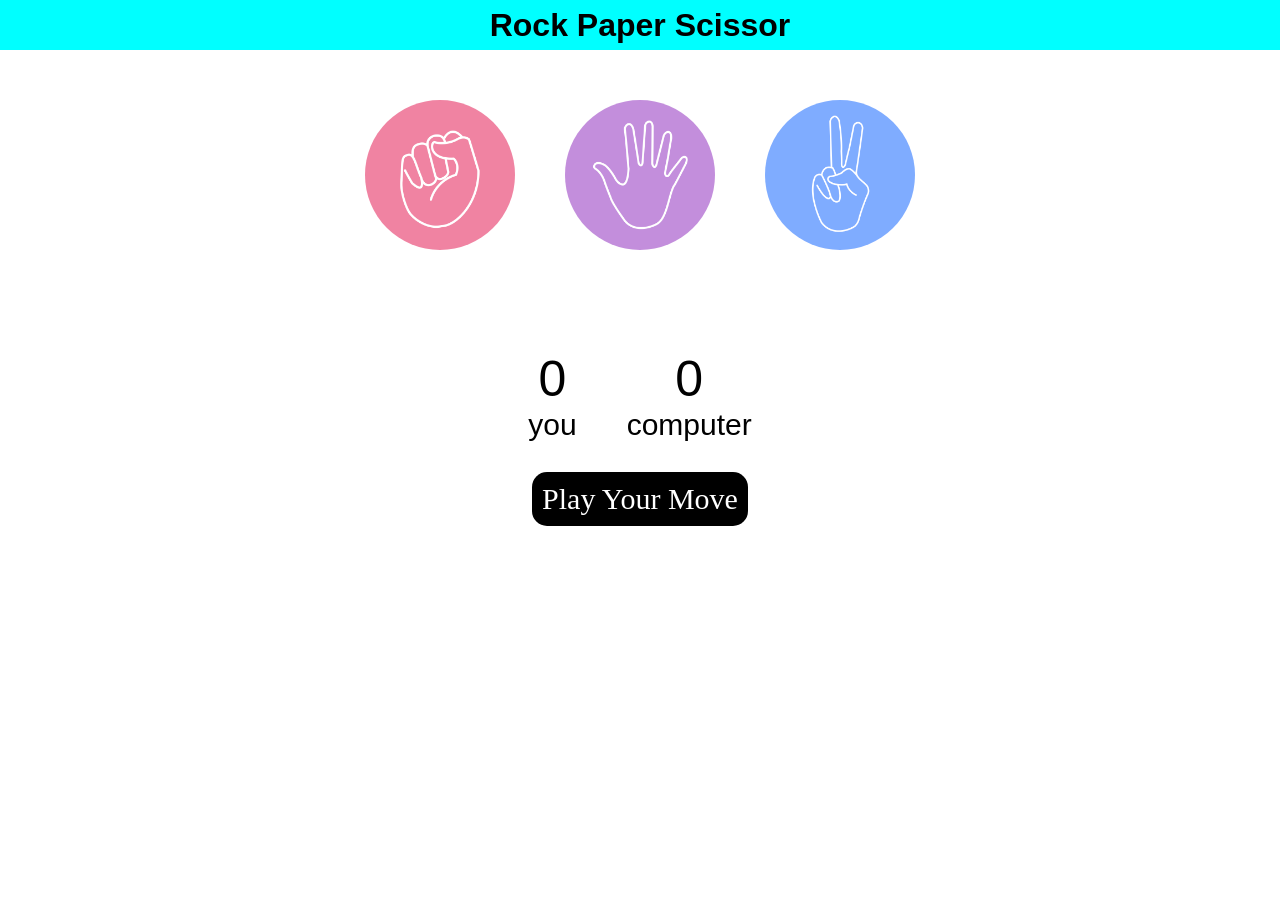
==== game.html @ 9e4c8eb1 "new file added" ====
<!DOCTYPE html>
<html lang="en">
<head>
    <meta charset="UTF-8">
    <meta name="viewport" content="width=device-width, initial-scale=1.0">
    <title>Rock Paper Scissor game</title>
    <link rel="stylesheet" href="game.css">
</head>
<body>
    <div class="heading"><h1>Rock Paper Scissor</h1></div>
    
    <div class="choices">
        <div class="choice" id="rock">
            <img src="images/rock.png ">
        </div>
        <div class="choice" id="paper">
            <img src="images/paper.png">
        </div>
        <div class="choice" id="scissors">
            <img src="images/scissors.png">
        </div>
    </div>
    

    <div class="score_board">
        <div class="score">
            <p id="user_score">0</p>
            <p>you</p>
        </div>
        <div class="score">
            <p id="comp_score">0</p>
            <p>computer</p>
        </div>
    </div>

    <div class="msg_container">
        <div id="msg">
            <p>Play Your Move</p>
        </div>
    </div>


    <script src="game.js"></script>
</body>

</html>
---- game.css ----
*{
    margin: 0;
    padding: 0;
    text-align: center;
}
.heading{
    height: 50px;
    width: 100%;
    background-color: aqua;
    line-height: 50px;
}
.heading h1{
    color:black;
    font-weight: 700;
    font-family: 'Lucida Sans', 'Lucida Sans Regular', 'Lucida Grande', 'Lucida Sans Unicode', Geneva, Verdana, sans-serif;
}
.choices{
    display: flex;
    justify-content: center;
    gap: 50px;

}
.choice{
    height: 150px;
    width: 150px;
    margin-top: 50px;
    display: flex;
    justify-content: center;
    align-items: center;
    border-radius: 50%;
  
}
.choice:hover{
    border: 5px solid black;
    
}
img{
    height: 150px;
    width: 150px;
    object-fit: cover;
    border-radius: 50%;
}
.score_board{
    display: flex;
    justify-content: center;
    gap: 50px;
    margin-top: 100px;
}
.score{
    font-size: 30px;
    font-family: 'Segoe UI', Tahoma, Geneva, Verdana, sans-serif;
}
#user_score, #comp_score{
    font-size: 50px;
}
.msg_container{
    margin-top: 30px;
}
#msg{
    font-size: 30px;
    color:white;
    background-color: black;
    display: inline-block;
    padding: 10px;
    border-radius: 15px;
}
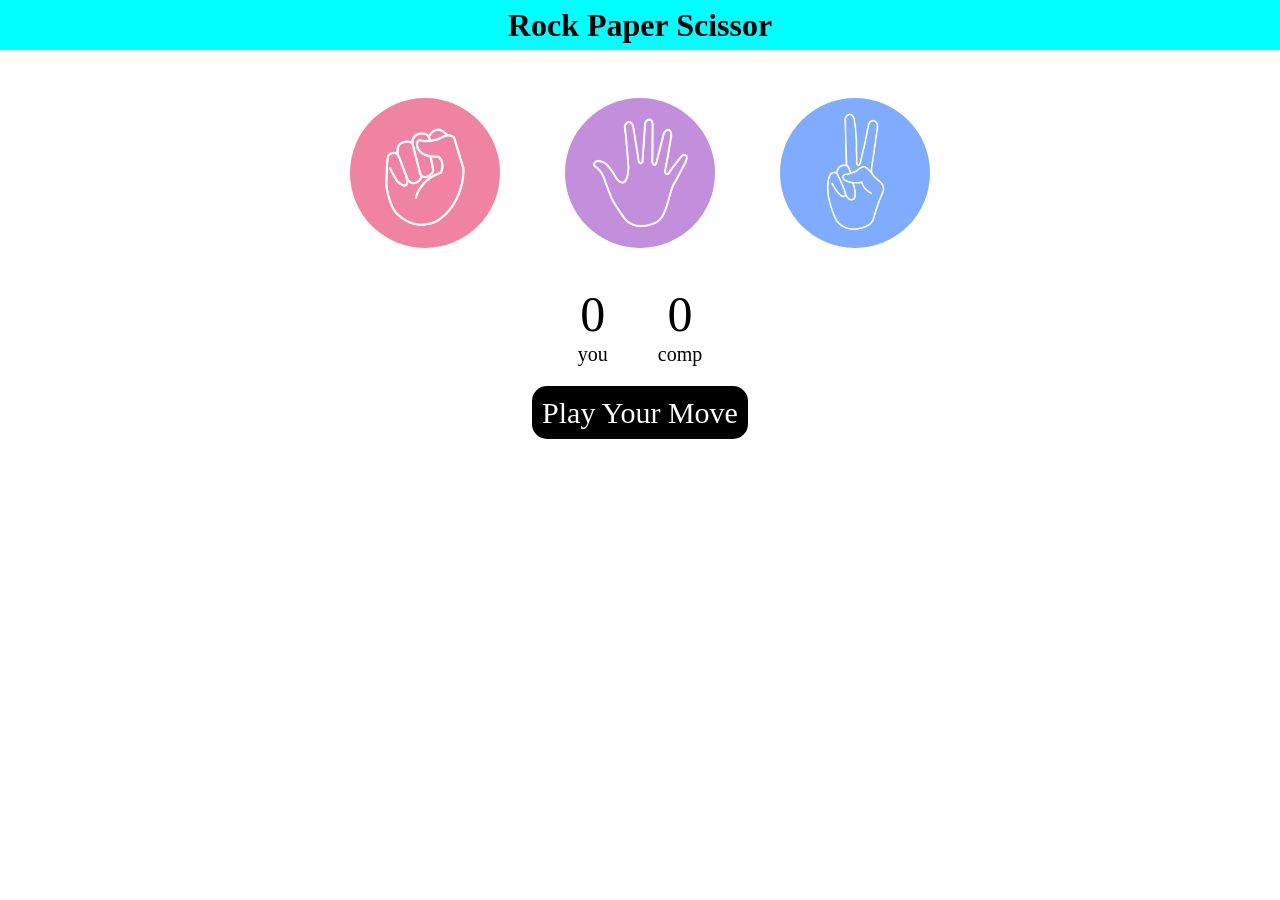
==== commit 2f5db55e: "new file added" ====
--- a/game.html
+++ b/game.html
@@ -7,8 +7,7 @@
     <link rel="stylesheet" href="game.css">
 </head>
 <body>
-    <div class="heading"><h1>Rock Paper Scissor</h1></div>
-    
+    <h1>Rock Paper Scissor</h1>
     <div class="choices">
         <div class="choice" id="rock">
             <img src="images/rock.png ">
@@ -21,26 +20,20 @@
         </div>
     </div>
     
-
-    <div class="score_board">
+   <div class="score_board">
         <div class="score">
             <p id="user_score">0</p>
             <p>you</p>
         </div>
         <div class="score">
             <p id="comp_score">0</p>
-            <p>computer</p>
+            <p>comp</p>
         </div>
     </div>
 
     <div class="msg_container">
-        <div id="msg">
-            <p>Play Your Move</p>
-        </div>
+       <p id="msg">Play Your Move</p>
     </div>
-
-
     <script src="game.js"></script>
 </body>
-
 </html>
--- a/game.css
+++ b/game.css
@@ -3,35 +3,31 @@
     padding: 0;
     text-align: center;
 }
-.heading{
+h1{
     height: 50px;
-    width: 100%;
     background-color: aqua;
     line-height: 50px;
-}
-.heading h1{
-    color:black;
-    font-weight: 700;
-    font-family: 'Lucida Sans', 'Lucida Sans Regular', 'Lucida Grande', 'Lucida Sans Unicode', Geneva, Verdana, sans-serif;
 }
 .choices{
     display: flex;
     justify-content: center;
+    align-items: center;
     gap: 50px;
+    margin-top: 40px;
 
 }
 .choice{
-    height: 150px;
-    width: 150px;
-    margin-top: 50px;
+    height: 165px;
+    width: 165px;
+    border-radius: 50%;
     display: flex;
     justify-content: center;
     align-items: center;
-    border-radius: 50%;
   
 }
 .choice:hover{
-    border: 5px solid black;
+   background-color: black;
+    cursor: pointer;
     
 }
 img{
@@ -43,12 +39,10 @@
 .score_board{
     display: flex;
     justify-content: center;
+    align-items: center;
+    font-size: 20px;
     gap: 50px;
-    margin-top: 100px;
-}
-.score{
-    font-size: 30px;
-    font-family: 'Segoe UI', Tahoma, Geneva, Verdana, sans-serif;
+    margin-top: 30px;
 }
 #user_score, #comp_score{
     font-size: 50px;
@@ -60,7 +54,7 @@
     font-size: 30px;
     color:white;
     background-color: black;
-    display: inline-block;
+    display: inline;
     padding: 10px;
     border-radius: 15px;
 }
